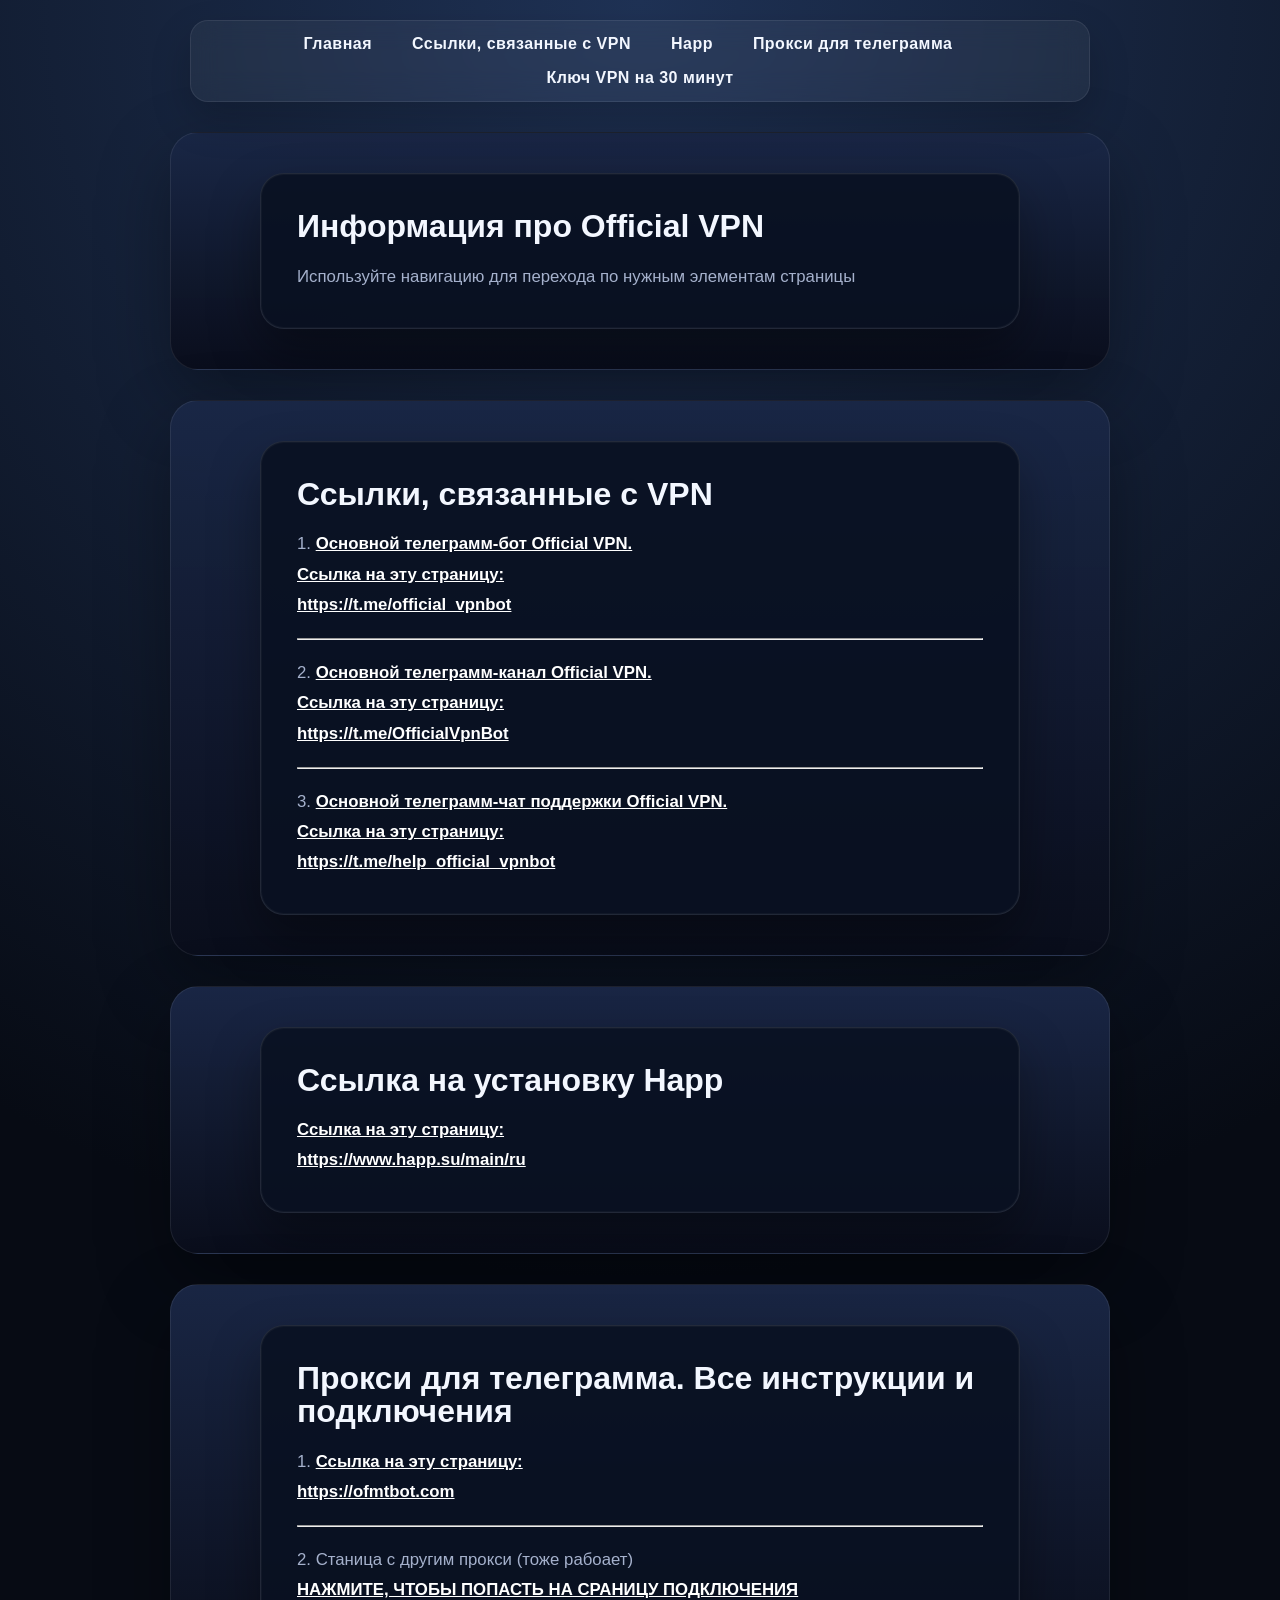
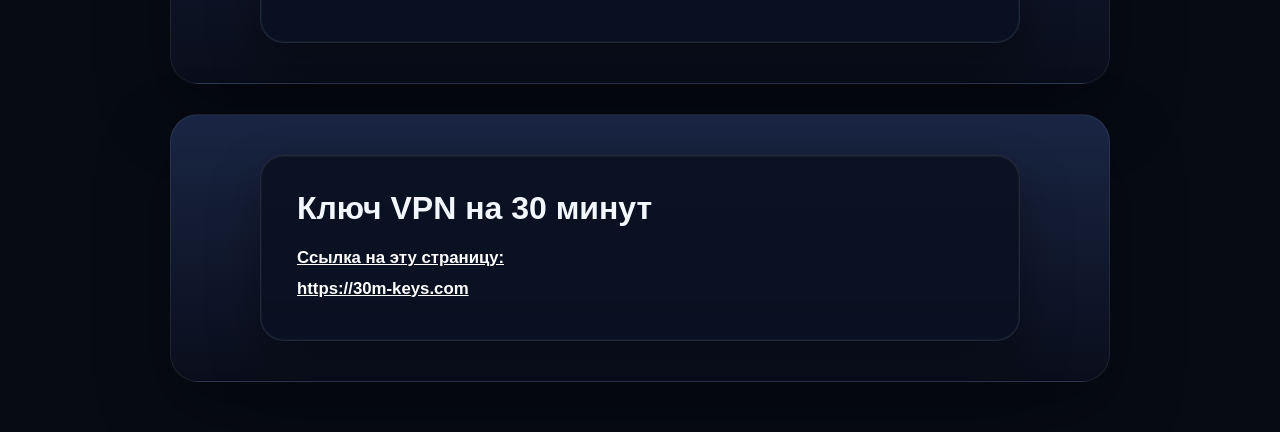
==== index.html @ 3a923602 "Update index.html" ====
<!DOCTYPE html>
<html lang="ru">
<head>
    <meta charset="UTF-8">
    <meta name="viewport" content="width=device-width, initial-scale=1.0">
    <title>Official VPN - памятки и инструкции</title>
    <noscript>
        <meta http-equiv="refresh" content="0; url=no-js.html">
    </noscript>
    <link rel="stylesheet" href="style.css">
    <link rel="shortcut icon" href="Icon.png" type="image/png">
</head>
<body>
    <nav>
        <button class="menu-toggle" aria-expanded="false" aria-label="Открыть меню">
            <span></span>
            <span></span>
            <span></span>
        </button>
        <div class="nav-links">
            <a href="#Inf" class="nav-link">Главная</a>
            <a href="#VPN-Links" class="nav-link">Ссылки, связанные с VPN</a>
            <a href="#Happ" class="nav-link">Happ</a>
            <a href="#Tg-proxy" class="nav-link">Прокси для телеграмма</a>
            <a href="#VPN-30m" class="nav-link">Ключ VPN на 30 минут</a>
        </div>
    </nav>
    <div class="overlay" aria-hidden="true">
            <button class="overlay-close" aria-label="Закрыть меню">×</button>
            <a href="#Inf" class="nav-link-s">Главная</a>
            <a href="#VPN-Links" class="nav-link-s">Ссылки, связанные с VPN</a>
            <a href="#Happ" class="nav-link-s">Happ</a>
            <a href="#Tg-proxy" class="nav-link-s">Прокси для телеграмма</a>
            <a href="#VPN-30m" class="nav-link-s">Ключ VPN на 30 минут</a>
    </div>
    <section class="Main-inf" id="Inf">
        <div class="inf-d">
        <h1>Информация про Official VPN</h1>
        <p>Используйте навигацию для перехода по нужным элементам страницы</p>
        </div>
    </section>
    <section class="Main-inf" id="VPN-Links">
        <div class="inf-d">
        <h1>Ссылки, связанные с VPN</h1>
        <p>1. <a href="https://t.me/official_vpnbot" target="_blank" rel="noopener noreferrer">Основной телеграмм-бот Official VPN. <br>
            Ссылка на эту страницу: <br>https://t.me/official_vpnbot</a></p>
            <br>
            <hr>
            <br>
        <p>2. <a href="https://t.me/OfficialVpnBot" target="_blank" rel="noopener noreferrer">Основной телеграмм-канал Official VPN. <br>
            Ссылка на эту страницу: <br>https://t.me/OfficialVpnBot</a></p>
            <br>
            <hr>
            <br>
        <p>3. <a href="https://t.me/help_official_vpnbot" target="_blank" rel="noopener noreferrer">Основной телеграмм-чат поддержки Official VPN. <br>
            Ссылка на эту страницу: <br>https://t.me/help_official_vpnbot</a></p>
        </div>
    </section>
    <section class="Main-inf" id="Happ">
        <div class="inf-d">
        <h1>Ссылка на установку Happ</h1>
        <p><a href="https://www.happ.su/main/ru" target="_blank" rel="noopener noreferrer">Ссылка на эту страницу: <br> 
            https://www.happ.su/main/ru</a></p>
        </div>
    </section>
    <section class="Main-inf" id="Tg-proxy">
        <div class="inf-d">
        <h1>Прокси для телеграмма. Все инструкции и подключения</h1>
        <p>1. <a href="https://ofmtbot.com" target="_blank" rel="noopener noreferrer">Ссылка на эту страницу: <br>
            https://ofmtbot.com</a></p>
            <br>  
            <hr>
            <br>
        <p>2. Станица с другим прокси (тоже рабоает)<br><a href="https://t.me/proxy?server=ru36.importmsk.ru&port=8443&secret=dde3d3a09a31f5c857890cfc2a0bcab4c1" target="_blank" rel="noopener noreferrer">НАЖМИТЕ, ЧТОБЫ ПОПАСТЬ НА СРАНИЦУ ПОДКЛЮЧЕНИЯ</a></p>
        </div>
    </section>
    <section class="Main-inf" id="VPN-30m">
        <div class="inf-d">
        <h1>Ключ VPN на 30 минут</h1>
        <p><a href="https://30m-keys.com" target="_blank" rel="noopener noreferrer">Ссылка на эту страницу: <br>
            https://30m-keys.com</a></p>
        </div>
    </section>
    <script>
        const menuToggle = document.querySelector('.menu-toggle');
        const navLinks = document.querySelector('.nav-link-s');
        const overlay = document.querySelector('.overlay');
        const overlayClose = document.querySelector('.overlay-close');
        const navItems = document.querySelectorAll('.nav-link');

        const openMenu = () => {
            overlay.classList.add('visible');
            menuToggle.setAttribute('aria-expanded', 'true');
            navLinks.setAttribute('aria-hidden', 'false');
        };

        const closeMenu = () => {
            overlay.classList.remove('visible');
            menuToggle.setAttribute('aria-expanded', 'false');
            navLinks.setAttribute('aria-hidden', 'true');
        };

        menuToggle.addEventListener('click', () => {
            if (navLinks.classList.contains('open')) {
                closeMenu();
            } else {
                openMenu();
            }
        });

        overlay.addEventListener('click', closeMenu);
        overlayClose.addEventListener('click', event => {
            event.stopPropagation();
            closeMenu();
        });

        navItems.forEach(link => {
            link.addEventListener('click', event => {
                if (window.getComputedStyle(menuToggle).display === 'none') {
                    return;
                }

                event.preventDefault();
                const targetId = link.getAttribute('href').substring(1);
                const targetElement = document.getElementById(targetId);
                closeMenu();

                if (targetElement) {
                    setTimeout(() => {
                        targetElement.scrollIntoView({ behavior: 'smooth', block: 'start' });
                    }, 150);
                }
            });
        });
    </script>
</body>
</html>
---- style.css ----
* {
  margin: 0;
  padding: 0;
  box-sizing: border-box;
}

html {
  scroll-behavior: smooth;
}

:root {
  color-scheme: dark;
  --bg: #070b14;
  --surface: rgba(18, 28, 49, 0.92);
  --surface-strong: rgba(255, 255, 255, 0.08);
  --accent: #4aa7ff;
  --accent-soft: rgba(74, 167, 255, 0.16);
  --text: #f3f7ff;
  --muted: #a5b1cc;
}

body {
  min-height: 100vh;
  background: radial-gradient(circle at top, #1f3255 0%, #070b14 60%);
  color: var(--text);
  font-family: "Segoe UI", Tahoma, Geneva, Verdana, sans-serif;
  display: flex;
  flex-direction: column;
  align-items: center;
  justify-content: flex-start;
  padding: 20px;
}

nav {
  position: relative;
  width: min(100%, 900px);
  background: rgba(255, 255, 255, 0.05);
  border: 1px solid rgba(255, 255, 255, 0.08);
  backdrop-filter: blur(14px);
  border-radius: 18px;
  padding: 14px 24px;
  margin-bottom: 30px;
  box-shadow: 0 18px 40px rgba(0, 0, 0, 0.2);
  z-index: 5;
}

.nav-links {
  display: flex;
  align-items: center;
  justify-content: center;
  flex-wrap: wrap;
  gap: 1rem;
  position: relative;
  z-index: 10;
}

.menu-toggle {
  display: none;
  position: absolute;
  top: 50%;
  right: 20px;
  transform: translateY(-50%);
  width: 44px;
  height: 44px;
  border: none;
  border-radius: 16px;
  background: rgba(255, 255, 255, 0.08);
  cursor: pointer;
  padding: 0;
  transition: background 0.25s ease, transform 0.25s ease;
  z-index: 15;
}

.menu-toggle:hover {
  background: rgba(255, 255, 255, 0.14);
}

.menu-toggle span {
  display: block;
  width: 24px;
  height: 3px;
  margin: 5px auto;
  border-radius: 999px;
  background: var(--text);
  transition: transform 0.25s ease, opacity 0.25s ease;
}

.overlay {
  position: fixed;
  inset: 0;
  z-index: 8;
  display: flex;
  flex-direction: column;
  justify-content: center;
  align-items: center;
  gap: 18px;
  padding: 24px;
  background: rgba(7, 11, 20, 0.75);
  backdrop-filter: blur(14px);
  opacity: 0;
  visibility: hidden;
  transition: opacity 0.25s ease, visibility 0.25s ease;
}

.overlay.visible {
  opacity: 1;
  visibility: visible;
}

.overlay-close {
  position: left;
  top: 20px;
  left: 20px;
  width: 44px;
  height: 44px;
  border: none;
  border-radius: 14px;
  background: rgba(255, 255, 255, 0.08);
  color: var(--text);
  font-size: 1.4rem;
  display: grid;
  place-items: center;
  cursor: pointer;
  transition: background 0.25s ease, transform 0.25s ease;
}

.overlay-close:hover {
  background: rgba(255, 255, 255, 0.16);
  transform: scale(1.02);
}

.nav-link-s {
  display: inline-flex;
  align-items: center;
  justify-content: center;
  width: min(100%, 360px);
  padding: 16px 24px;
  border-radius: 18px;
  background: rgba(255, 255, 255, 0.07);
  color: var(--text);
  text-decoration: none;
  font-size: 1.05rem;
  font-weight: 600;
  transition: background 0.25s ease, transform 0.25s ease, color 0.25s ease;
}

.nav-link-s:hover {
  background: rgba(255, 255, 255, 0.14);
  transform: translateY(-1px);
}

a {
  color: #ffffff;
  text-decoration: underline;
  background: none;
  border: none;
  padding: 0;
  font-weight: 600;
  cursor: pointer;
  transition: color 0.25s ease, transform 0.25s ease;
}

a:hover {
  color: #dfe9ff;
}

.nav-link {
  color: var(--text);
  text-decoration: none;
  letter-spacing: 0.03em;
  margin-right: 24px;
  transition: color 0.25s ease, transform 0.25s ease;
}

.nav-link:last-child {
  margin-right: 0;
}

.nav-link:hover {
  color: var(--accent);
  transform: translateY(-1px);
}

section.Main-inf {
  width: min(100%, 940px);
  padding: 40px;
  background: linear-gradient(180deg, rgba(26, 39, 70, 0.96), rgba(10, 14, 28, 0.98));
  border: 1px solid rgba(255, 255, 255, 0.08);
  border-radius: 28px;
  box-shadow: 0 28px 70px rgba(0, 0, 0, 0.35);
  margin-bottom: 30px;
}

.inf-d {
  max-width: 760px;
  margin: 0 auto;
  padding: 36px;
  border: 1px solid rgba(255, 255, 255, 0.1);
  border-radius: 24px;
  background: rgba(9, 17, 34, 0.9);
  box-shadow: inset 0 0 0 1px rgba(255, 255, 255, 0.03), 0 24px 50px rgba(0, 0, 0, 0.35);
  transition: transform 0.35s ease, box-shadow 0.35s ease, background 0.35s ease;
}

.inf-d:hover {
  transform: scale(1.02);
  box-shadow: inset 0 0 0 1px rgba(74, 167, 255, 0.25), 0 30px 65px rgba(0, 0, 0, 0.45);
  background: rgba(12, 22, 44, 0.98);
}

h1 {
  font-size: clamp(2rem, 2.5vw, 3.4rem);
  margin-bottom: 18px;
  line-height: 1.05;
}

p {
  color: var(--muted);
  font-size: 1.05rem;
  line-height: 1.8;
}

@media (max-width: 720px) {
  body {
    padding: 16px;
  }

  nav {
    padding: 16px 18px;
  }

  .menu-toggle {
    display: block;
  }

  .nav-links {
    position: fixed;
    inset: 70px 16px 16px;
    z-index: 20;
    flex-direction: column;
    align-items: stretch;
    justify-content: start;
    padding: 22px;
    gap: 16px;
    background: rgba(7, 11, 20, 0.95);
    border-radius: 24px;
    transform: translateY(-10px);
    opacity: 0;
    visibility: hidden;
    pointer-events: none;
    transition: opacity 0.25s ease, transform 0.25s ease, visibility 0.25s ease;
  }

  .nav-links.open {
    opacity: 1;
    visibility: visible;
    transform: translateY(0);
    pointer-events: auto;
  }

  .nav-links a {
    display: block;
    width: 100%;
    padding: 14px 18px;
    text-align: center;
    border-radius: 16px;
    background: rgba(255, 255, 255, 0.05);
    text-decoration: none;
    color: var(--text);
  }

  .nav-link {
    margin-right: 0;
    font-size: 1rem;
  }

  section.Main-inf {
    padding: 24px;
  }

  .inf-d {
    padding: 28px;
  }
}
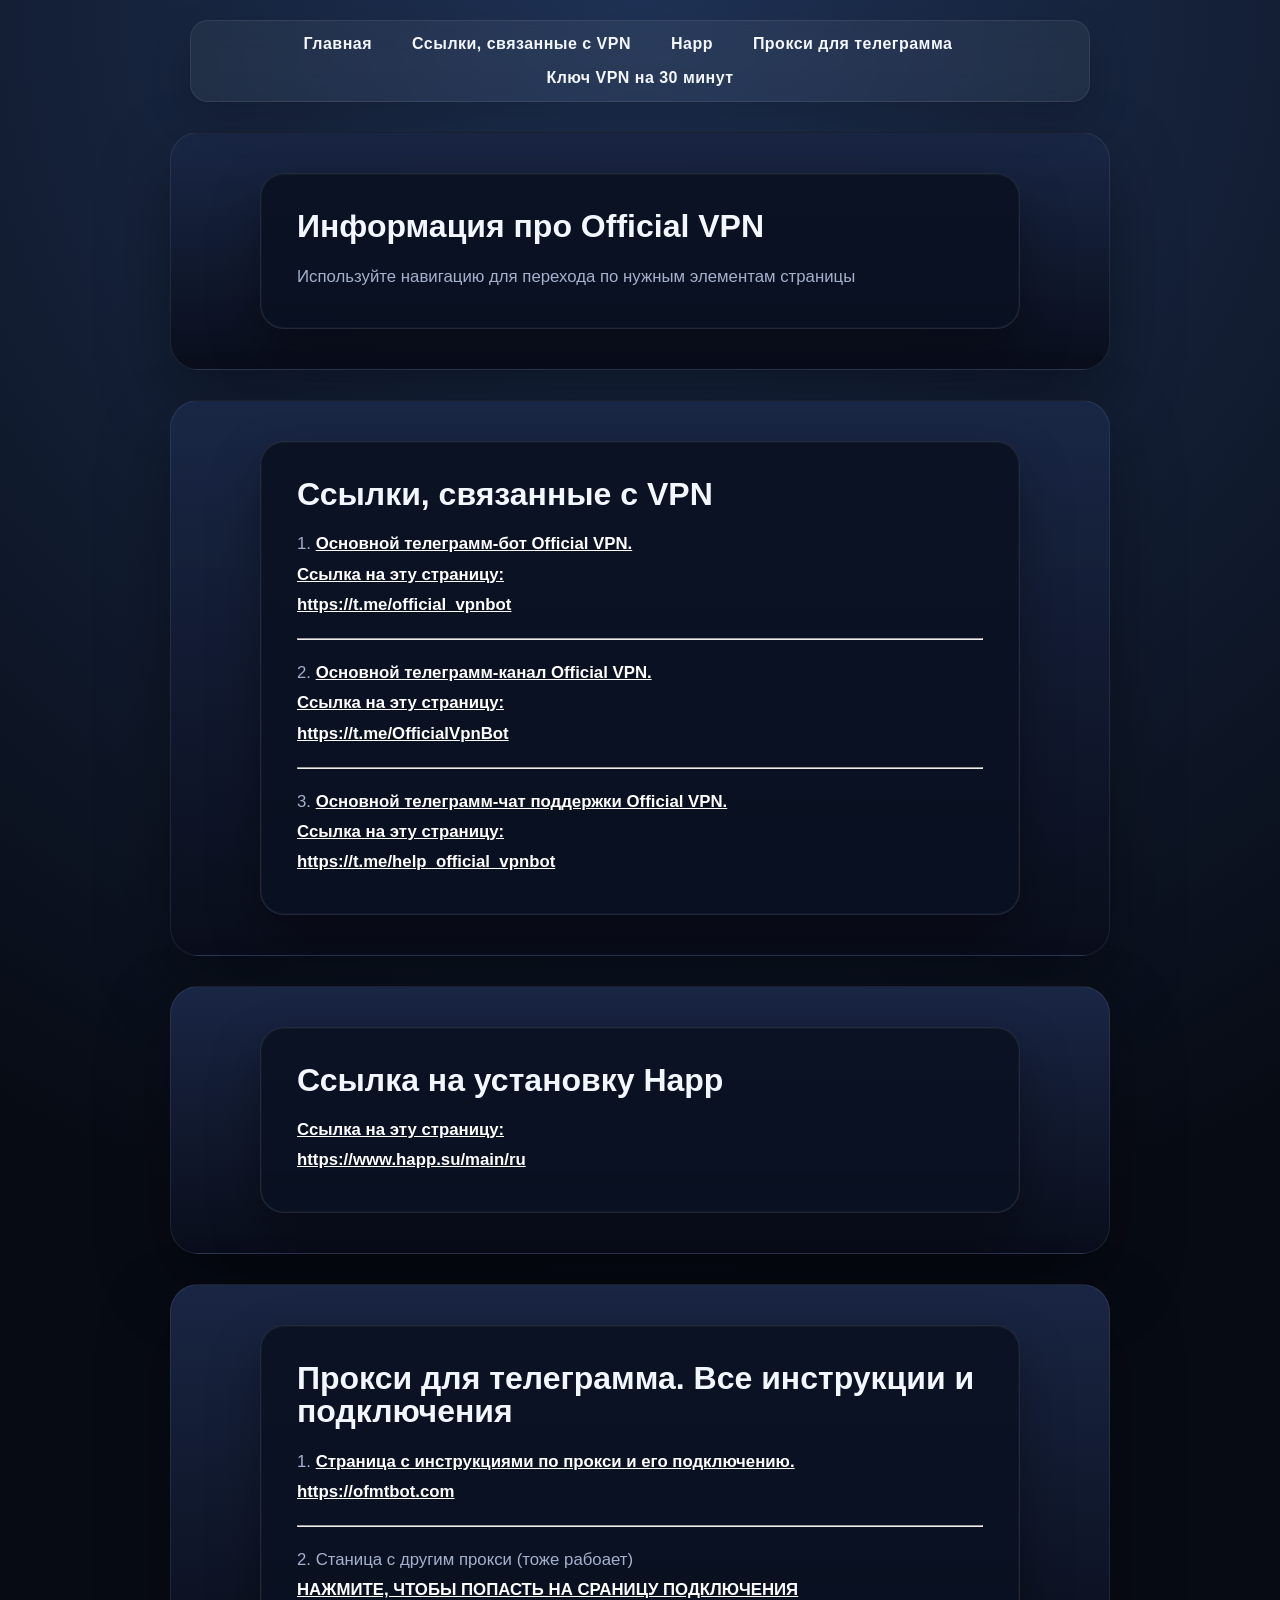
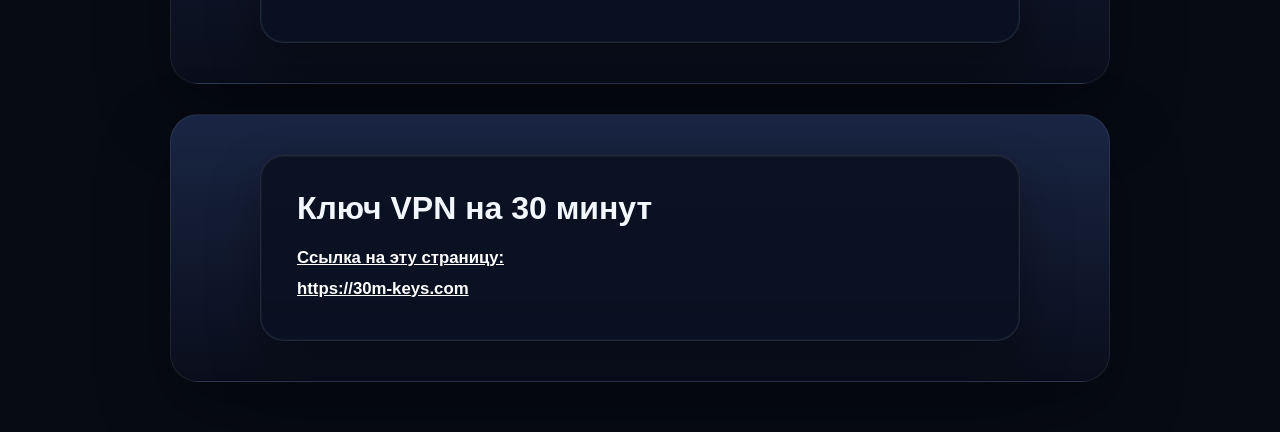
==== commit 3ff76af7: "Update index.html" ====
--- a/index.html
+++ b/index.html
@@ -66,7 +66,8 @@
     <section class="Main-inf" id="Tg-proxy">
         <div class="inf-d">
         <h1>Прокси для телеграмма. Все инструкции и подключения</h1>
-        <p>1. <a href="https://ofmtbot.com" target="_blank" rel="noopener noreferrer">Ссылка на эту страницу: <br>
+        <p>1. <a href="https://ofmtbot.com" target="_blank" rel="noopener noreferrer">
+            Страница с инструкциями по прокси и его подключению.<br>
             https://ofmtbot.com</a></p>
             <br>  
             <hr>
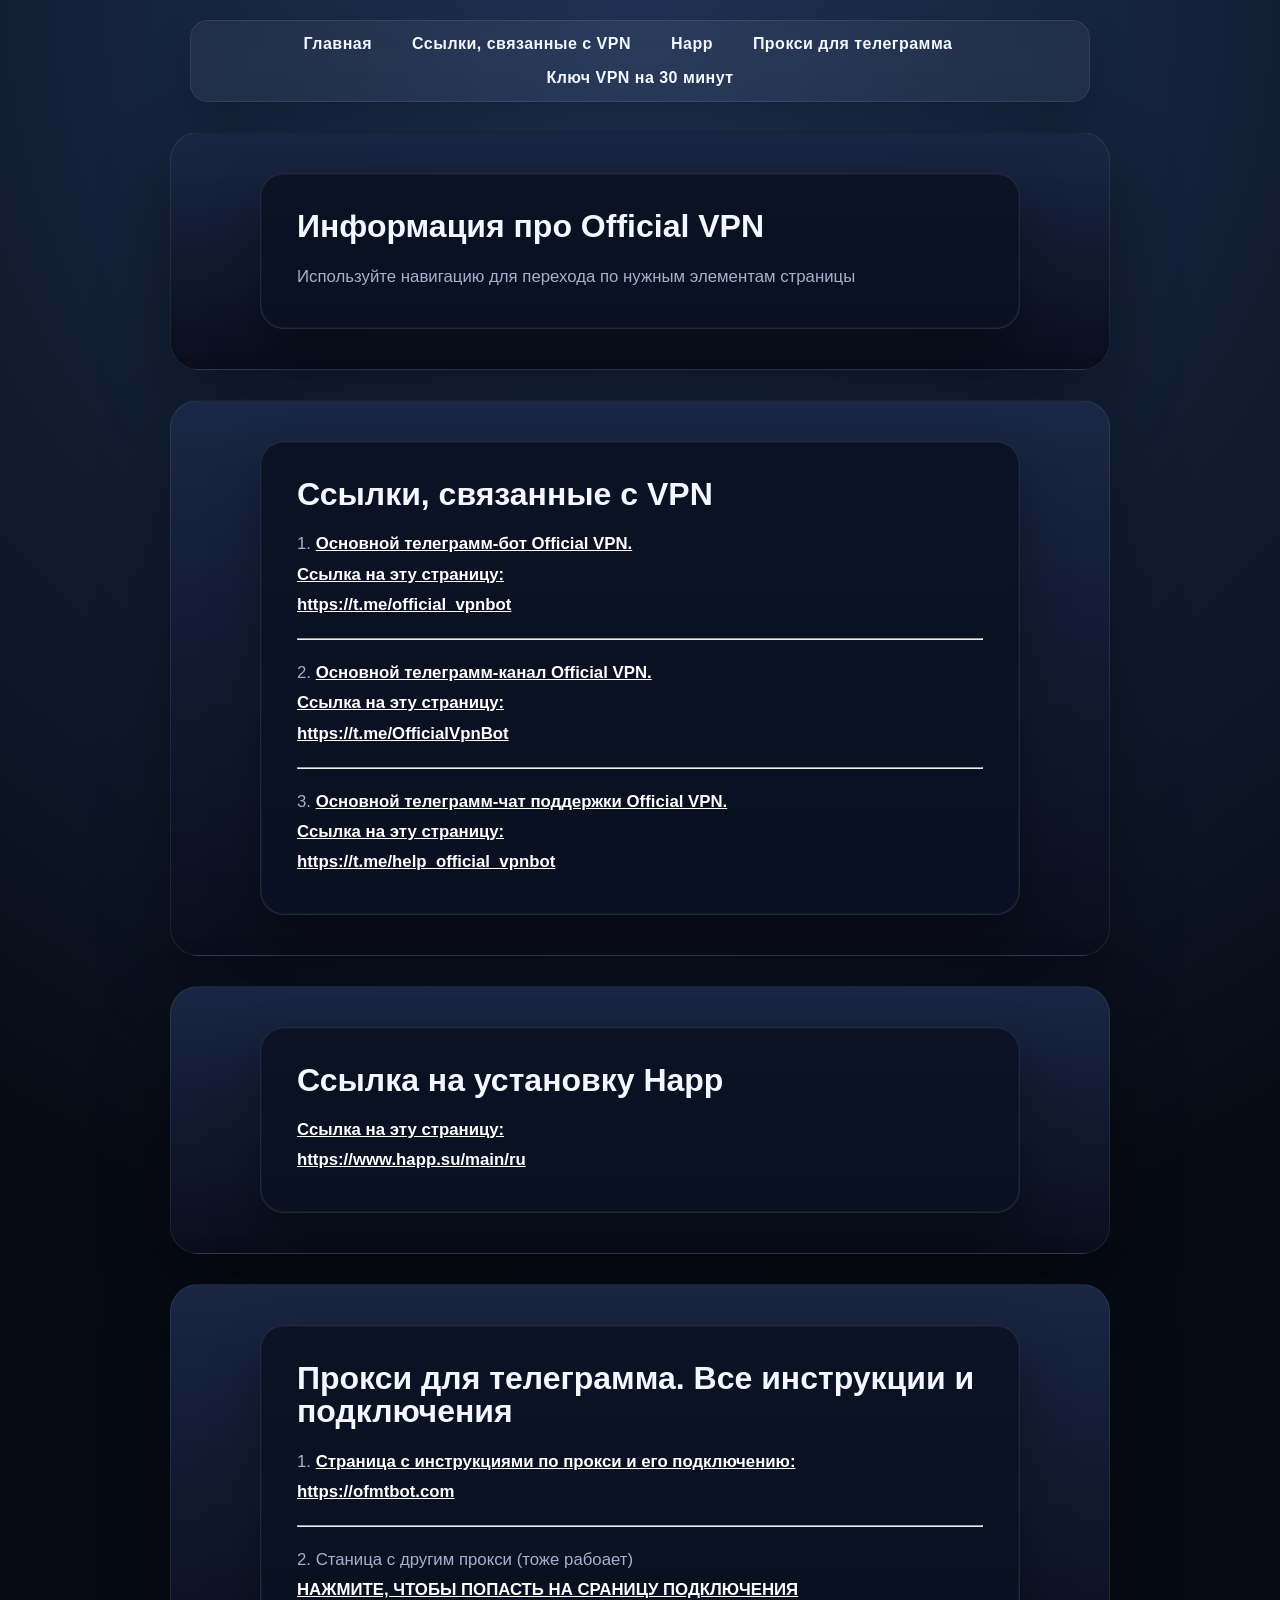
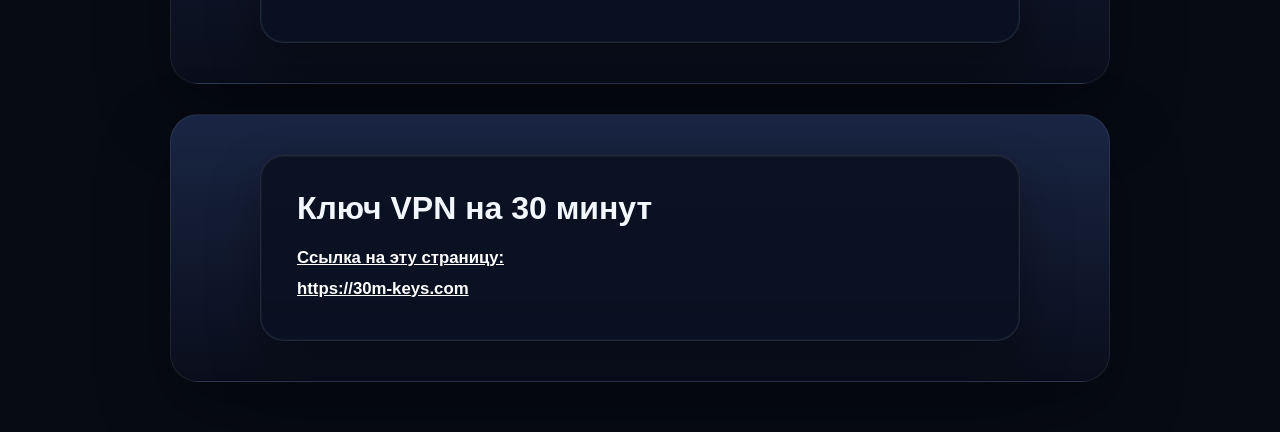
==== commit 20065a0d: "Update index.html" ====
--- a/index.html
+++ b/index.html
@@ -67,7 +67,7 @@
         <div class="inf-d">
         <h1>Прокси для телеграмма. Все инструкции и подключения</h1>
         <p>1. <a href="https://ofmtbot.com" target="_blank" rel="noopener noreferrer">
-            Страница с инструкциями по прокси и его подключению.<br>
+            Страница с инструкциями по прокси и его подключению:<br>
             https://ofmtbot.com</a></p>
             <br>  
             <hr>
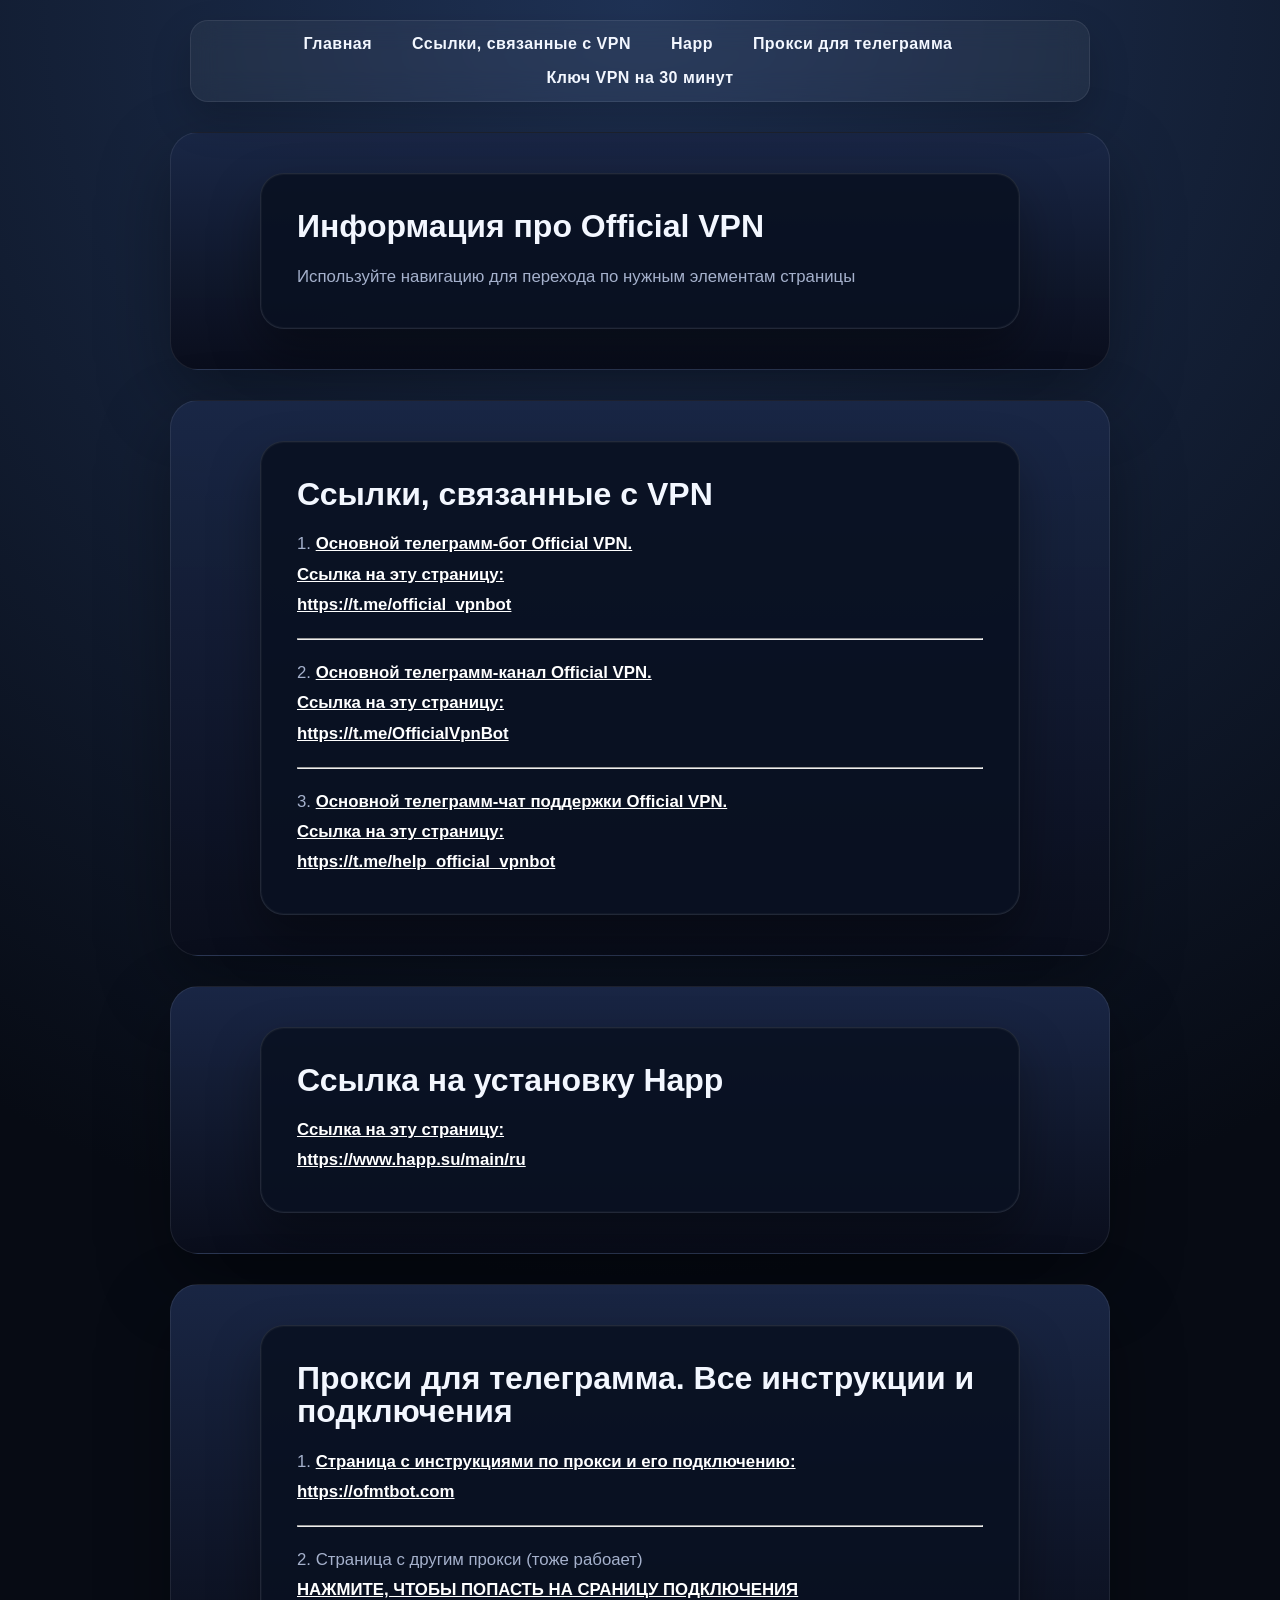
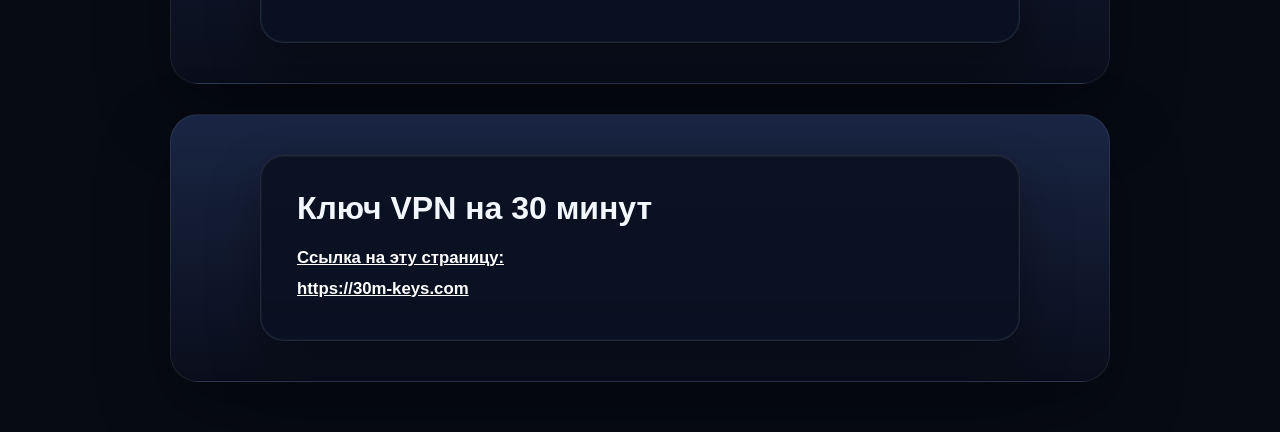
==== commit 823f8e21: "Update index.html" ====
--- a/index.html
+++ b/index.html
@@ -72,7 +72,7 @@
             <br>  
             <hr>
             <br>
-        <p>2. Станица с другим прокси (тоже рабоает)<br><a href="https://t.me/proxy?server=ru36.importmsk.ru&port=8443&secret=dde3d3a09a31f5c857890cfc2a0bcab4c1" target="_blank" rel="noopener noreferrer">НАЖМИТЕ, ЧТОБЫ ПОПАСТЬ НА СРАНИЦУ ПОДКЛЮЧЕНИЯ</a></p>
+        <p>2. Страница с другим прокси (тоже рабоает)<br><a href="https://t.me/proxy?server=ru36.importmsk.ru&port=8443&secret=dde3d3a09a31f5c857890cfc2a0bcab4c1" target="_blank" rel="noopener noreferrer">НАЖМИТЕ, ЧТОБЫ ПОПАСТЬ НА СРАНИЦУ ПОДКЛЮЧЕНИЯ</a></p>
         </div>
     </section>
     <section class="Main-inf" id="VPN-30m">
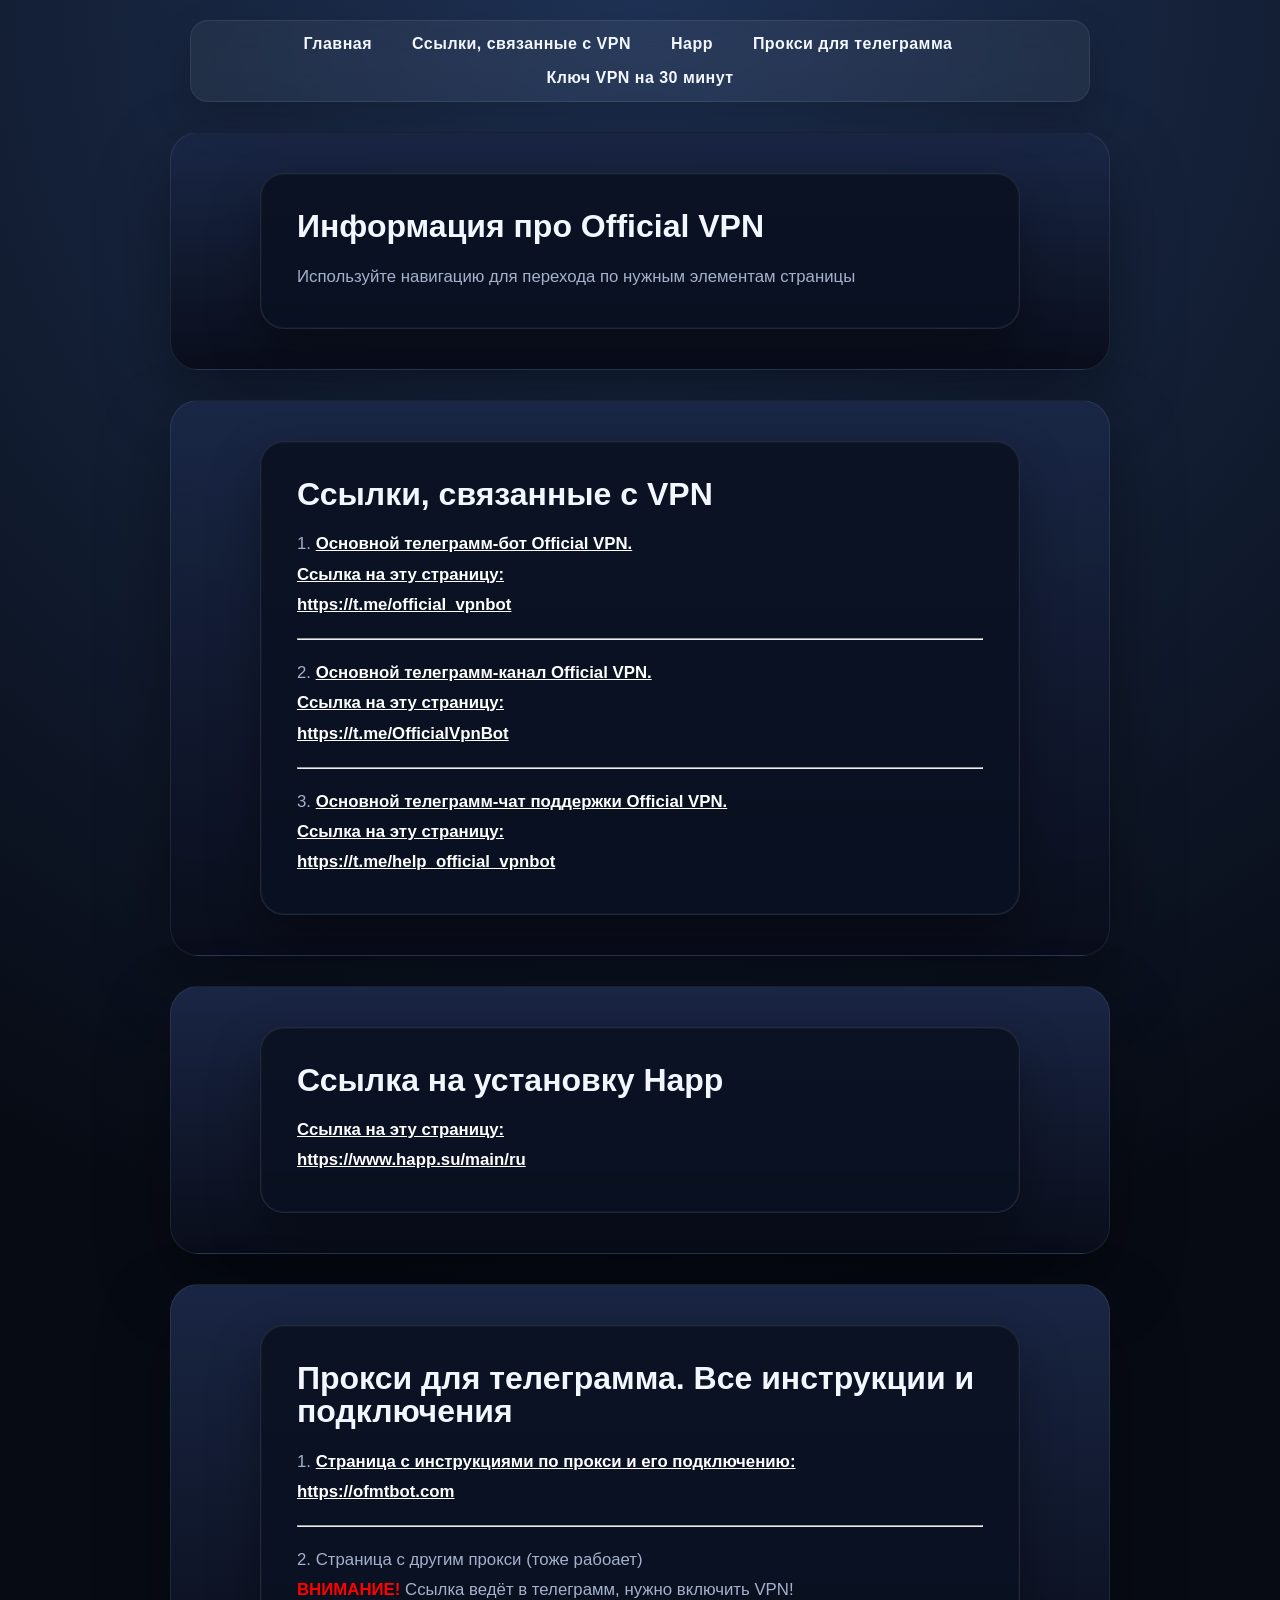
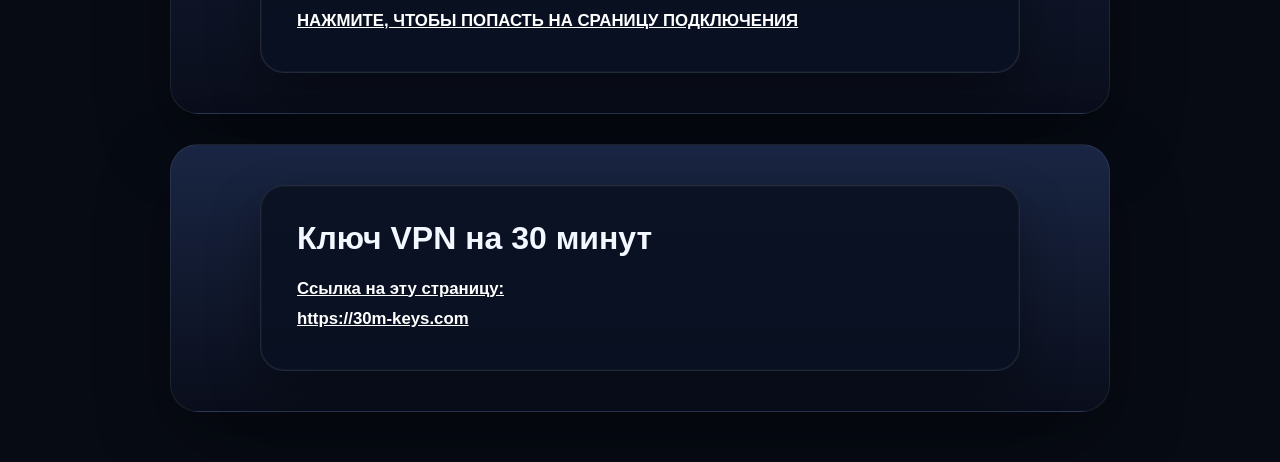
==== commit 70251d83: "Update index.html" ====
--- a/index.html
+++ b/index.html
@@ -72,7 +72,7 @@
             <br>  
             <hr>
             <br>
-        <p>2. Страница с другим прокси (тоже рабоает)<br><a href="https://t.me/proxy?server=ru36.importmsk.ru&port=8443&secret=dde3d3a09a31f5c857890cfc2a0bcab4c1" target="_blank" rel="noopener noreferrer">НАЖМИТЕ, ЧТОБЫ ПОПАСТЬ НА СРАНИЦУ ПОДКЛЮЧЕНИЯ</a></p>
+        <p>2. Страница с другим прокси (тоже рабоает)<br> <strong style="color: red;">ВНИМАНИЕ!</strong> Ссылка ведёт в телеграмм, нужно включить VPN!<br><a href="https://t.me/proxy?server=ru36.importmsk.ru&port=8443&secret=dde3d3a09a31f5c857890cfc2a0bcab4c1" target="_blank" rel="noopener noreferrer">НАЖМИТЕ, ЧТОБЫ ПОПАСТЬ НА СРАНИЦУ ПОДКЛЮЧЕНИЯ</a></p>
         </div>
     </section>
     <section class="Main-inf" id="VPN-30m">
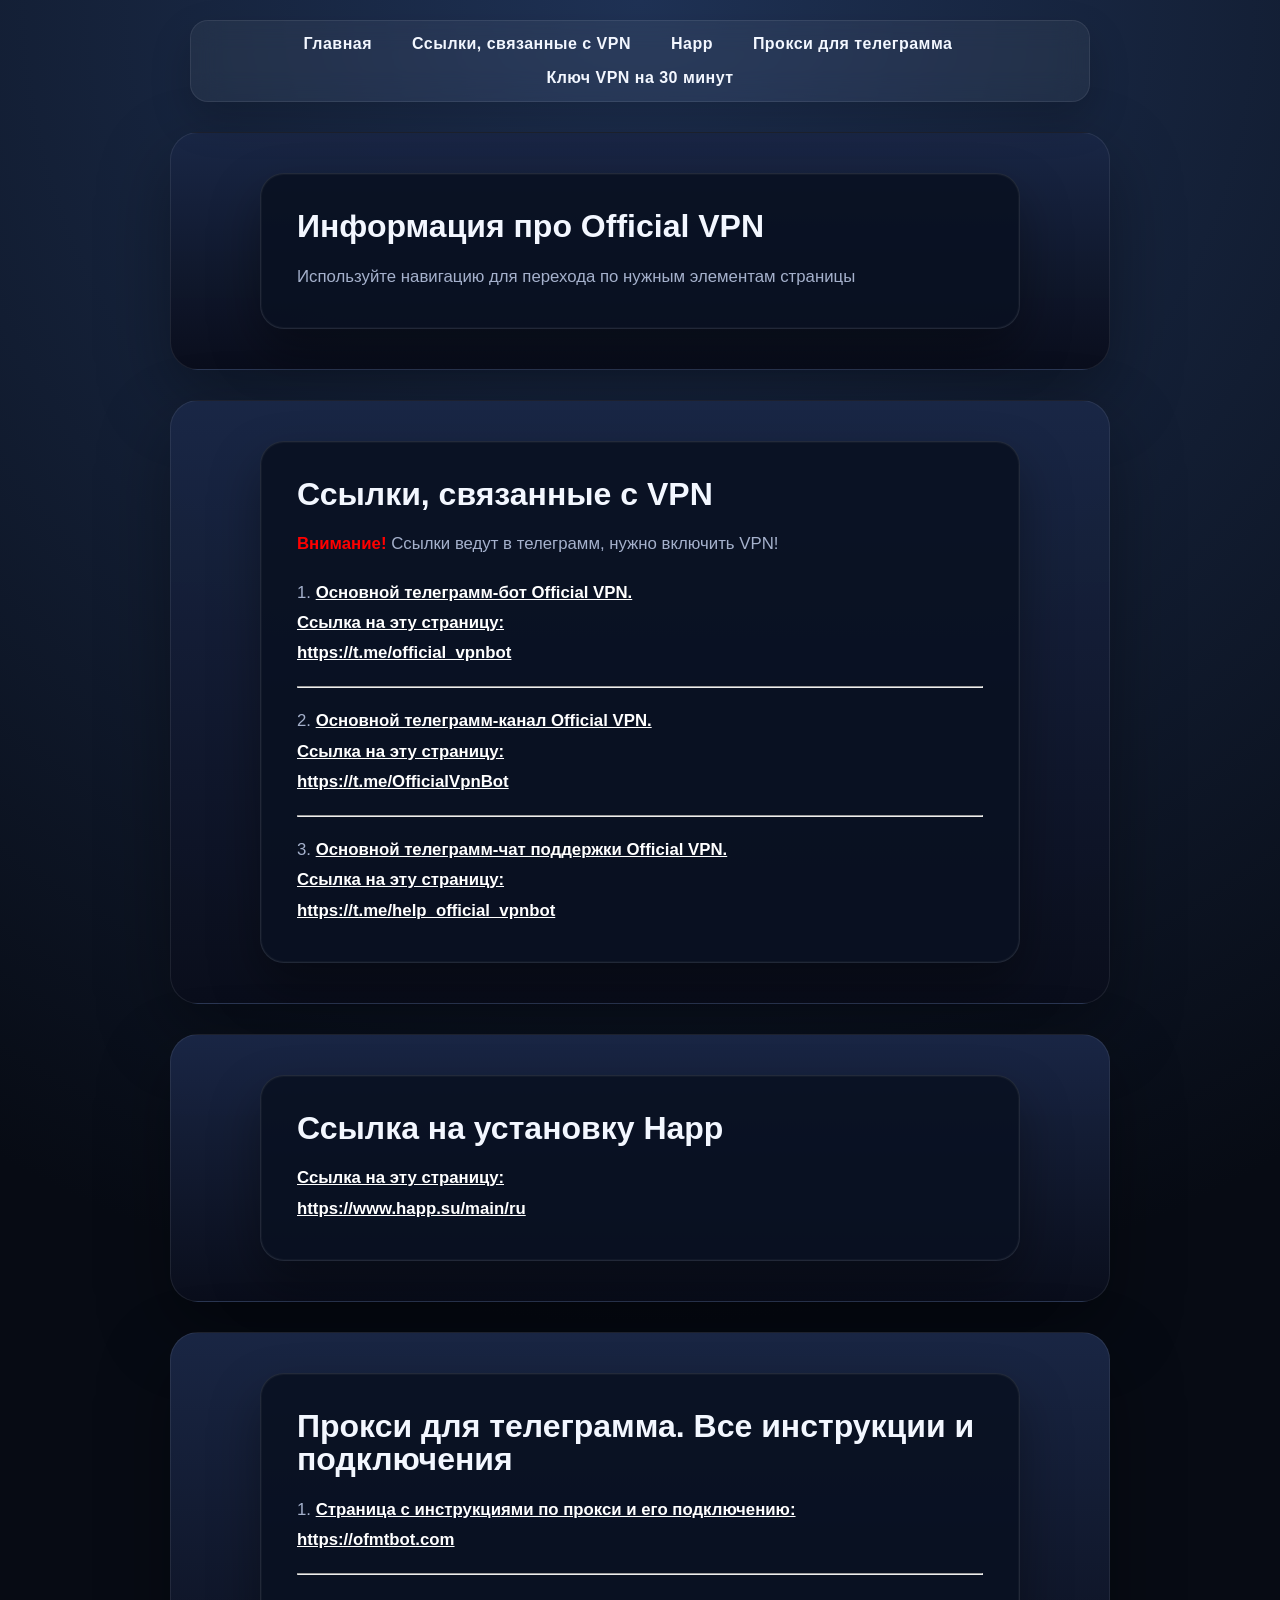
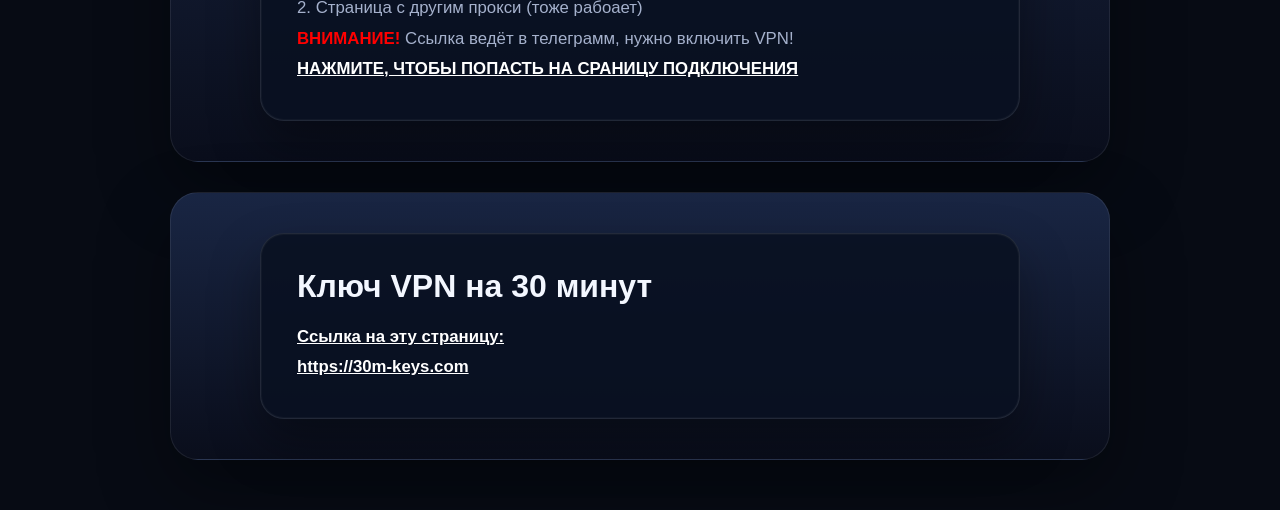
==== commit 03cb7e6d: "Update index.html" ====
--- a/index.html
+++ b/index.html
@@ -42,6 +42,8 @@
     <section class="Main-inf" id="VPN-Links">
         <div class="inf-d">
         <h1>Ссылки, связанные с VPN</h1>
+            <p><strong style="color: red;">Внимание!</strong> Ссылки ведут в телеграмм, нужно включить VPN!</p>
+            <br>
         <p>1. <a href="https://t.me/official_vpnbot" target="_blank" rel="noopener noreferrer">Основной телеграмм-бот Official VPN. <br>
             Ссылка на эту страницу: <br>https://t.me/official_vpnbot</a></p>
             <br>
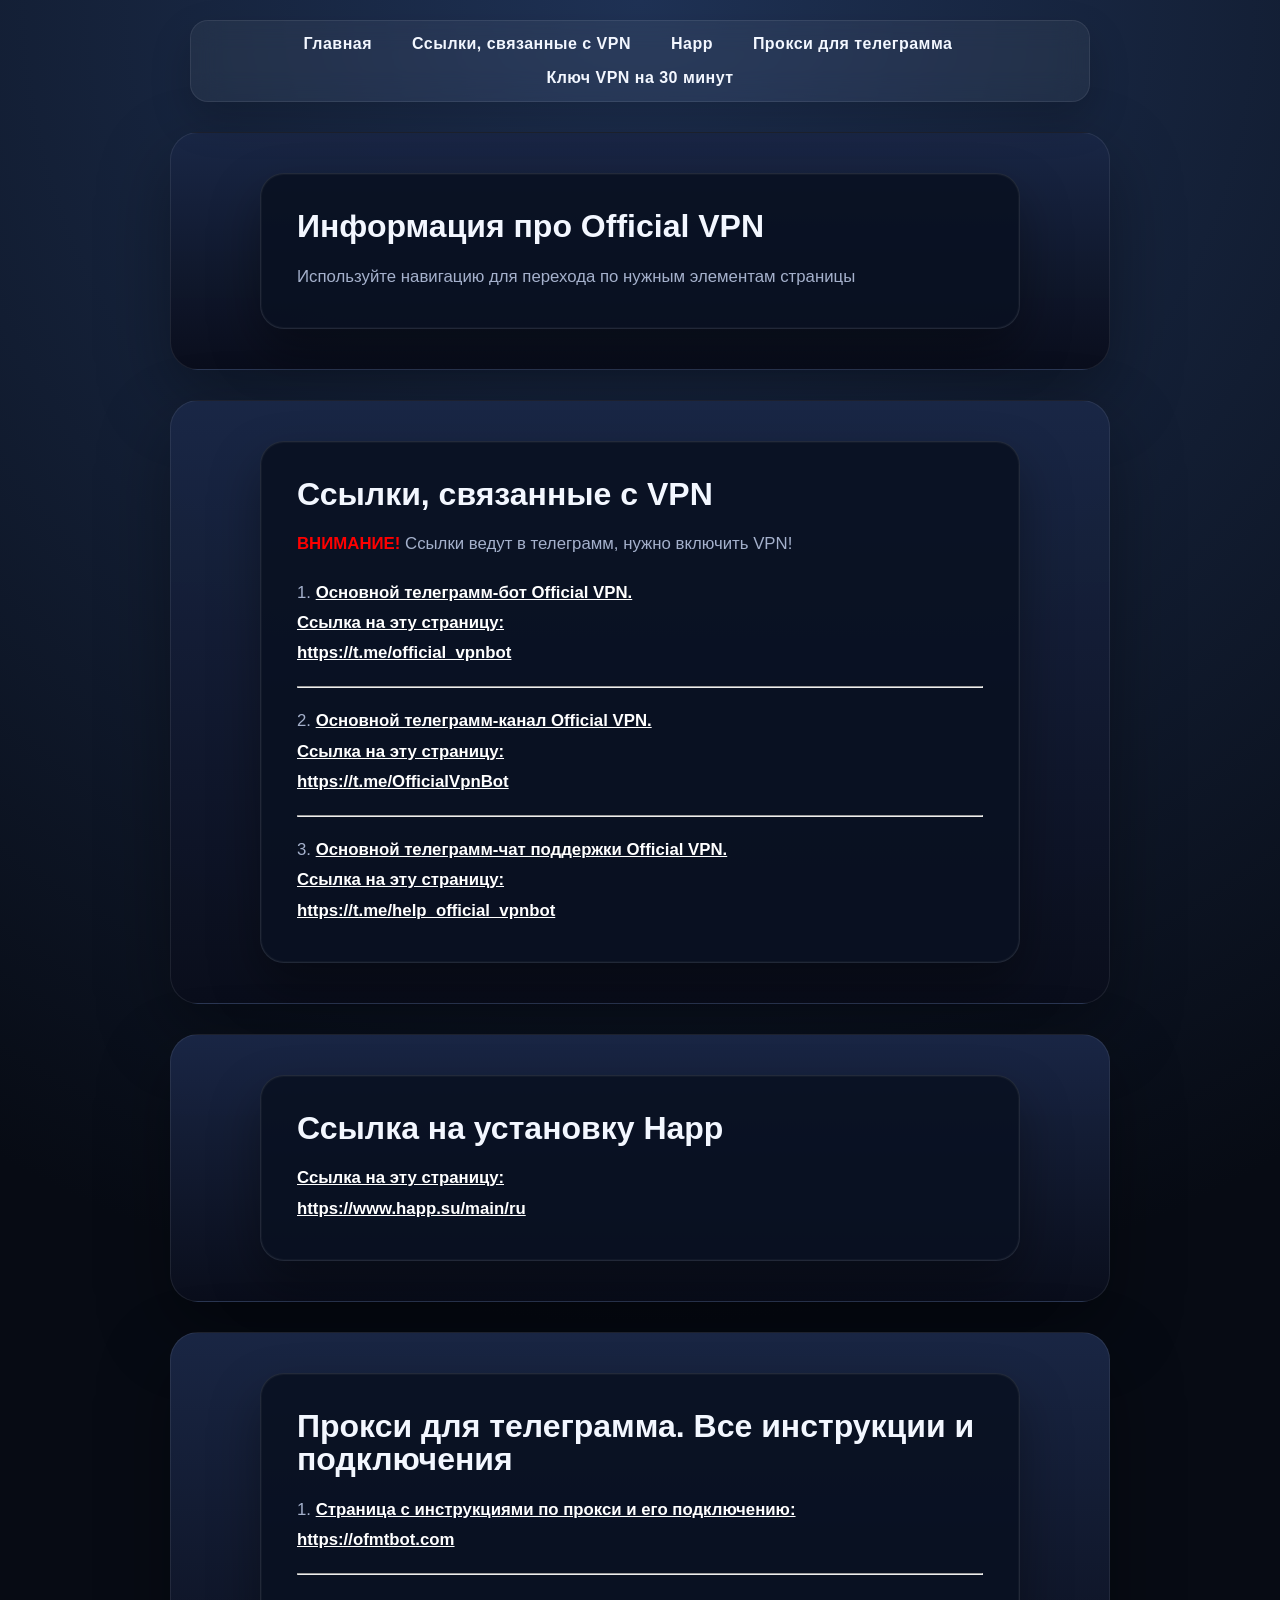
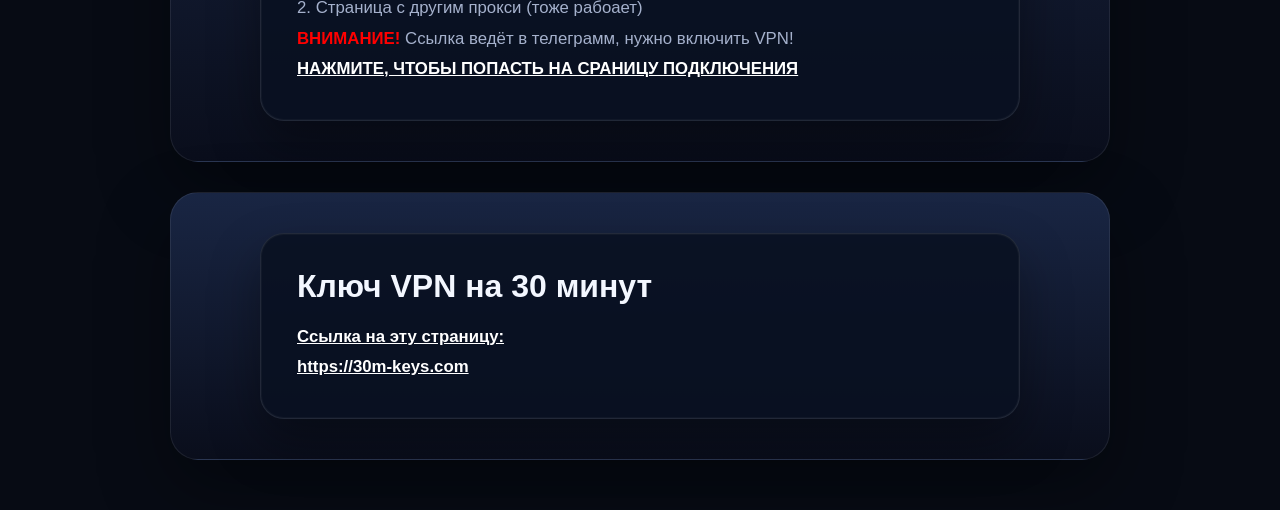
==== commit ab41f3f7: "Update index.html" ====
--- a/index.html
+++ b/index.html
@@ -42,7 +42,7 @@
     <section class="Main-inf" id="VPN-Links">
         <div class="inf-d">
         <h1>Ссылки, связанные с VPN</h1>
-            <p><strong style="color: red;">Внимание!</strong> Ссылки ведут в телеграмм, нужно включить VPN!</p>
+            <p><strong style="color: red;">ВНИМАНИЕ!</strong> Ссылки ведут в телеграмм, нужно включить VPN!</p>
             <br>
         <p>1. <a href="https://t.me/official_vpnbot" target="_blank" rel="noopener noreferrer">Основной телеграмм-бот Official VPN. <br>
             Ссылка на эту страницу: <br>https://t.me/official_vpnbot</a></p>
